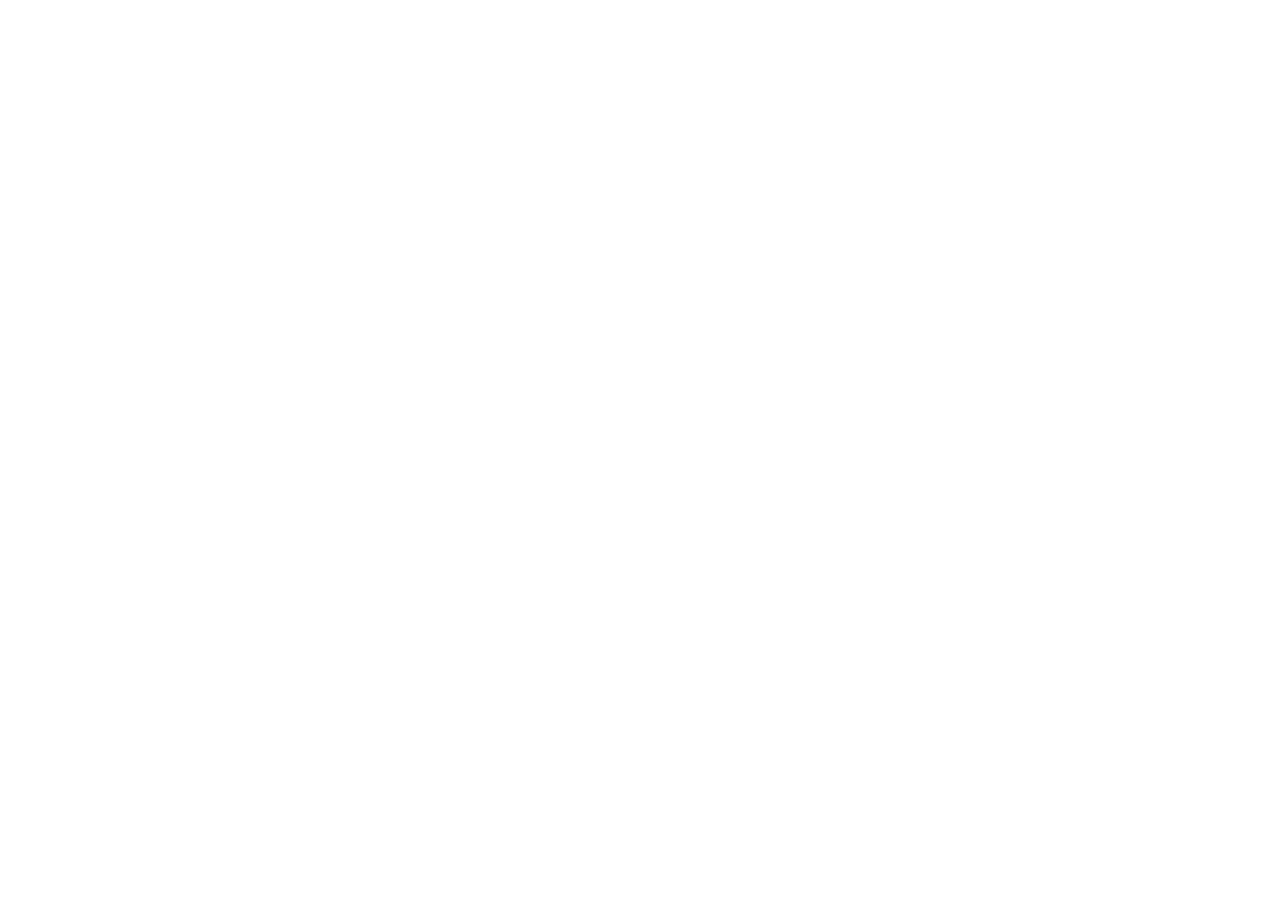
==== login.html @ 5a6aad02 "init project" ====
<!DOCTYPE html>
<html lang="en">

<head>
    <meta charset="UTF-8">
    <meta name="viewport" content="width=device-width, initial-scale=1.0">
    <title>Document</title>
</head>

<body>

</body>

</html>
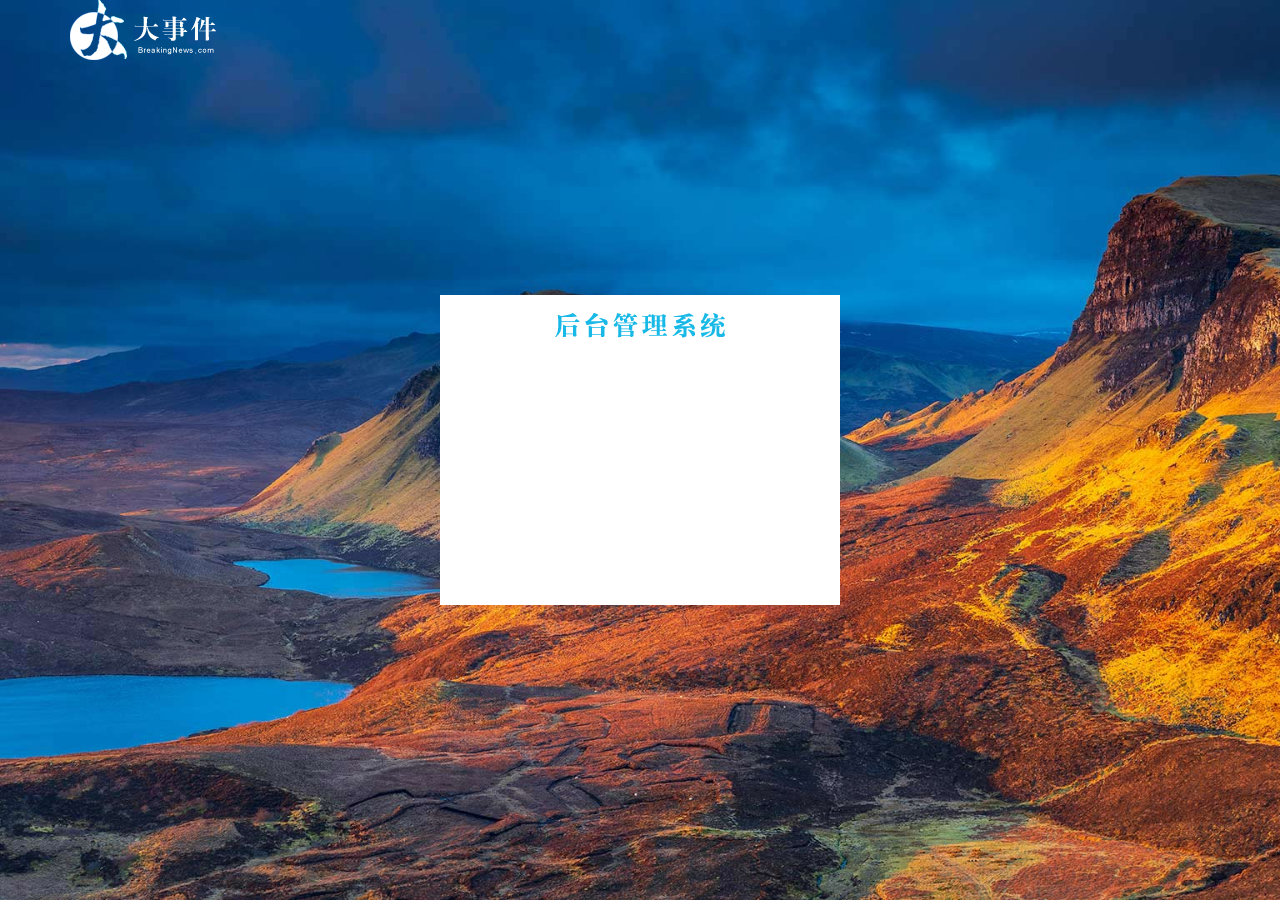
==== commit 2e4eb278: "设置了基础的登录页面" ====
--- a/login.html
+++ b/login.html
@@ -2,13 +2,25 @@
 <html lang="en">
 
 <head>
-    <meta charset="UTF-8">
-    <meta name="viewport" content="width=device-width, initial-scale=1.0">
-    <title>Document</title>
+    <meta charset="UTF-8" />
+    <meta name="viewport" content="width=device-width, initial-scale=1.0" />
+    <title>大事件-登录/注册</title>
+    <!-- 导入 LayUI 的样式 -->
+    <link rel="stylesheet" href="./assets/lib/layui/css/layui.css" />
+    <!-- 导入自己的样式表 -->
+    <link rel="stylesheet" href="./assets/css/login.css" />
 </head>
 
 <body>
+    <!-- 头部的 Logo 区域 -->
+    <div class="layui-main">
+        <img src="./assets/images/logo.png" alt="" />
+    </div>
 
+    <!-- 登录注册区域 -->
+    <div class="loginAndRegBox">
+        <div class="title-box"></div>
+    </div>
 </body>
 
 </html>--- a/assets/lib/layui/css/layui.css
+++ b/assets/lib/layui/css/layui.css
@@ -0,0 +1,2 @@
+/** layui-v2.5.5 MIT License By https://www.layui.com */
+ .layui-inline,img{display:inline-block;vertical-align:middle}h1,h2,h3,h4,h5,h6{font-weight:400}.layui-edge,.layui-header,.layui-inline,.layui-main{position:relative}.layui-body,.layui-edge,.layui-elip{overflow:hidden}.layui-btn,.layui-edge,.layui-inline,img{vertical-align:middle}.layui-btn,.layui-disabled,.layui-icon,.layui-unselect{-moz-user-select:none;-webkit-user-select:none;-ms-user-select:none}.layui-elip,.layui-form-checkbox span,.layui-form-pane .layui-form-label{text-overflow:ellipsis;white-space:nowrap}.layui-breadcrumb,.layui-tree-btnGroup{visibility:hidden}blockquote,body,button,dd,div,dl,dt,form,h1,h2,h3,h4,h5,h6,input,li,ol,p,pre,td,textarea,th,ul{margin:0;padding:0;-webkit-tap-highlight-color:rgba(0,0,0,0)}a:active,a:hover{outline:0}img{border:none}li{list-style:none}table{border-collapse:collapse;border-spacing:0}h4,h5,h6{font-size:100%}button,input,optgroup,option,select,textarea{font-family:inherit;font-size:inherit;font-style:inherit;font-weight:inherit;outline:0}pre{white-space:pre-wrap;white-space:-moz-pre-wrap;white-space:-pre-wrap;white-space:-o-pre-wrap;word-wrap:break-word}body{line-height:24px;font:14px Helvetica Neue,Helvetica,PingFang SC,Tahoma,Arial,sans-serif}hr{height:1px;margin:10px 0;border:0;clear:both}a{color:#333;text-decoration:none}a:hover{color:#777}a cite{font-style:normal;*cursor:pointer}.layui-border-box,.layui-border-box *{box-sizing:border-box}.layui-box,.layui-box *{box-sizing:content-box}.layui-clear{clear:both;*zoom:1}.layui-clear:after{content:'\20';clear:both;*zoom:1;display:block;height:0}.layui-inline{*display:inline;*zoom:1}.layui-edge{display:inline-block;width:0;height:0;border-width:6px;border-style:dashed;border-color:transparent}.layui-edge-top{top:-4px;border-bottom-color:#999;border-bottom-style:solid}.layui-edge-right{border-left-color:#999;border-left-style:solid}.layui-edge-bottom{top:2px;border-top-color:#999;border-top-style:solid}.layui-edge-left{border-right-color:#999;border-right-style:solid}.layui-disabled,.layui-disabled:hover{color:#d2d2d2!important;cursor:not-allowed!important}.layui-circle{border-radius:100%}.layui-show{display:block!important}.layui-hide{display:none!important}@font-face{font-family:layui-icon;src:url(../font/iconfont.eot?v=250);src:url(../font/iconfont.eot?v=250#iefix) format('embedded-opentype'),url(../font/iconfont.woff2?v=250) format('woff2'),url(../font/iconfont.woff?v=250) format('woff'),url(../font/iconfont.ttf?v=250) format('truetype'),url(../font/iconfont.svg?v=250#layui-icon) format('svg')}.layui-icon{font-family:layui-icon!important;font-size:16px;font-style:normal;-webkit-font-smoothing:antialiased;-moz-osx-font-smoothing:grayscale}.layui-icon-reply-fill:before{content:"\e611"}.layui-icon-set-fill:before{content:"\e614"}.layui-icon-menu-fill:before{content:"\e60f"}.layui-icon-search:before{content:"\e615"}.layui-icon-share:before{content:"\e641"}.layui-icon-set-sm:before{content:"\e620"}.layui-icon-engine:before{content:"\e628"}.layui-icon-close:before{content:"\1006"}.layui-icon-close-fill:before{content:"\1007"}.layui-icon-chart-screen:before{content:"\e629"}.layui-icon-star:before{content:"\e600"}.layui-icon-circle-dot:before{content:"\e617"}.layui-icon-chat:before{content:"\e606"}.layui-icon-release:before{content:"\e609"}.layui-icon-list:before{content:"\e60a"}.layui-icon-chart:before{content:"\e62c"}.layui-icon-ok-circle:before{content:"\1005"}.layui-icon-layim-theme:before{content:"\e61b"}.layui-icon-table:before{content:"\e62d"}.layui-icon-right:before{content:"\e602"}.layui-icon-left:before{content:"\e603"}.layui-icon-cart-simple:before{content:"\e698"}.layui-icon-face-cry:before{content:"\e69c"}.layui-icon-face-smile:before{content:"\e6af"}.layui-icon-survey:before{content:"\e6b2"}.layui-icon-tree:before{content:"\e62e"}.layui-icon-upload-circle:before{content:"\e62f"}.layui-icon-add-circle:before{content:"\e61f"}.layui-icon-download-circle:before{content:"\e601"}.layui-icon-templeate-1:before{content:"\e630"}.layui-icon-util:before{content:"\e631"}.layui-icon-face-surprised:before{content:"\e664"}.layui-icon-edit:before{content:"\e642"}.layui-icon-speaker:before{content:"\e645"}.layui-icon-down:before{content:"\e61a"}.layui-icon-file:before{content:"\e621"}.layui-icon-layouts:before{content:"\e632"}.layui-icon-rate-half:before{content:"\e6c9"}.layui-icon-add-circle-fine:before{content:"\e608"}.layui-icon-prev-circle:before{content:"\e633"}.layui-icon-read:before{content:"\e705"}.layui-icon-404:before{content:"\e61c"}.layui-icon-carousel:before{content:"\e634"}.layui-icon-help:before{content:"\e607"}.layui-icon-code-circle:before{content:"\e635"}.layui-icon-water:before{content:"\e636"}.layui-icon-username:before{content:"\e66f"}.layui-icon-find-fill:before{content:"\e670"}.layui-icon-about:before{content:"\e60b"}.layui-icon-location:before{content:"\e715"}.layui-icon-up:before{content:"\e619"}.layui-icon-pause:before{content:"\e651"}.layui-icon-date:before{content:"\e637"}.layui-icon-layim-uploadfile:before{content:"\e61d"}.layui-icon-delete:before{content:"\e640"}.layui-icon-play:before{content:"\e652"}.layui-icon-top:before{content:"\e604"}.layui-icon-friends:before{content:"\e612"}.layui-icon-refresh-3:before{content:"\e9aa"}.layui-icon-ok:before{content:"\e605"}.layui-icon-layer:before{content:"\e638"}.layui-icon-face-smile-fine:before{content:"\e60c"}.layui-icon-dollar:before{content:"\e659"}.layui-icon-group:before{content:"\e613"}.layui-icon-layim-download:before{content:"\e61e"}.layui-icon-picture-fine:before{content:"\e60d"}.layui-icon-link:before{content:"\e64c"}.layui-icon-diamond:before{content:"\e735"}.layui-icon-log:before{content:"\e60e"}.layui-icon-rate-solid:before{content:"\e67a"}.layui-icon-fonts-del:before{content:"\e64f"}.layui-icon-unlink:before{content:"\e64d"}.layui-icon-fonts-clear:before{content:"\e639"}.layui-icon-triangle-r:before{content:"\e623"}.layui-icon-circle:before{content:"\e63f"}.layui-icon-radio:before{content:"\e643"}.layui-icon-align-center:before{content:"\e647"}.layui-icon-align-right:before{content:"\e648"}.layui-icon-align-left:before{content:"\e649"}.layui-icon-loading-1:before{content:"\e63e"}.layui-icon-return:before{content:"\e65c"}.layui-icon-fonts-strong:before{content:"\e62b"}.layui-icon-upload:before{content:"\e67c"}.layui-icon-dialogue:before{content:"\e63a"}.layui-icon-video:before{content:"\e6ed"}.layui-icon-headset:before{content:"\e6fc"}.layui-icon-cellphone-fine:before{content:"\e63b"}.layui-icon-add-1:before{content:"\e654"}.layui-icon-face-smile-b:before{content:"\e650"}.layui-icon-fonts-html:before{content:"\e64b"}.layui-icon-form:before{content:"\e63c"}.layui-icon-cart:before{content:"\e657"}.layui-icon-camera-fill:before{content:"\e65d"}.layui-icon-tabs:before{content:"\e62a"}.layui-icon-fonts-code:before{content:"\e64e"}.layui-icon-fire:before{content:"\e756"}.layui-icon-set:before{content:"\e716"}.layui-icon-fonts-u:before{content:"\e646"}.layui-icon-triangle-d:before{content:"\e625"}.layui-icon-tips:before{content:"\e702"}.layui-icon-picture:before{content:"\e64a"}.layui-icon-more-vertical:before{content:"\e671"}.layui-icon-flag:before{content:"\e66c"}.layui-icon-loading:before{content:"\e63d"}.layui-icon-fonts-i:before{content:"\e644"}.layui-icon-refresh-1:before{content:"\e666"}.layui-icon-rmb:before{content:"\e65e"}.layui-icon-home:before{content:"\e68e"}.layui-icon-user:before{content:"\e770"}.layui-icon-notice:before{content:"\e667"}.layui-icon-login-weibo:before{content:"\e675"}.layui-icon-voice:before{content:"\e688"}.layui-icon-upload-drag:before{content:"\e681"}.layui-icon-login-qq:before{content:"\e676"}.layui-icon-snowflake:before{content:"\e6b1"}.layui-icon-file-b:before{content:"\e655"}.layui-icon-template:before{content:"\e663"}.layui-icon-auz:before{content:"\e672"}.layui-icon-console:before{content:"\e665"}.layui-icon-app:before{content:"\e653"}.layui-icon-prev:before{content:"\e65a"}.layui-icon-website:before{content:"\e7ae"}.layui-icon-next:before{content:"\e65b"}.layui-icon-component:before{content:"\e857"}.layui-icon-more:before{content:"\e65f"}.layui-icon-login-wechat:before{content:"\e677"}.layui-icon-shrink-right:before{content:"\e668"}.layui-icon-spread-left:before{content:"\e66b"}.layui-icon-camera:before{content:"\e660"}.layui-icon-note:before{content:"\e66e"}.layui-icon-refresh:before{content:"\e669"}.layui-icon-female:before{content:"\e661"}.layui-icon-male:before{content:"\e662"}.layui-icon-password:before{content:"\e673"}.layui-icon-senior:before{content:"\e674"}.layui-icon-theme:before{content:"\e66a"}.layui-icon-tread:before{content:"\e6c5"}.layui-icon-praise:before{content:"\e6c6"}.layui-icon-star-fill:before{content:"\e658"}.layui-icon-rate:before{content:"\e67b"}.layui-icon-template-1:before{content:"\e656"}.layui-icon-vercode:before{content:"\e679"}.layui-icon-cellphone:before{content:"\e678"}.layui-icon-screen-full:before{content:"\e622"}.layui-icon-screen-restore:before{content:"\e758"}.layui-icon-cols:before{content:"\e610"}.layui-icon-export:before{content:"\e67d"}.layui-icon-print:before{content:"\e66d"}.layui-icon-slider:before{content:"\e714"}.layui-icon-addition:before{content:"\e624"}.layui-icon-subtraction:before{content:"\e67e"}.layui-icon-service:before{content:"\e626"}.layui-icon-transfer:before{content:"\e691"}.layui-main{width:1140px;margin:0 auto}.layui-header{z-index:1000;height:60px}.layui-header a:hover{transition:all .5s;-webkit-transition:all .5s}.layui-side{position:fixed;left:0;top:0;bottom:0;z-index:999;width:200px;overflow-x:hidden}.layui-side-scroll{position:relative;width:220px;height:100%;overflow-x:hidden}.layui-body{position:absolute;left:200px;right:0;top:0;bottom:0;z-index:998;width:auto;overflow-y:auto;box-sizing:border-box}.layui-layout-body{overflow:hidden}.layui-layout-admin .layui-header{background-color:#23262E}.layui-layout-admin .layui-side{top:60px;width:200px;overflow-x:hidden}.layui-layout-admin .layui-body{position:fixed;top:60px;bottom:44px}.layui-layout-admin .layui-main{width:auto;margin:0 15px}.layui-layout-admin .layui-footer{position:fixed;left:200px;right:0;bottom:0;height:44px;line-height:44px;padding:0 15px;background-color:#eee}.layui-layout-admin .layui-logo{position:absolute;left:0;top:0;width:200px;height:100%;line-height:60px;text-align:center;color:#009688;font-size:16px}.layui-layout-admin .layui-header .layui-nav{background:0 0}.layui-layout-left{position:absolute!important;left:200px;top:0}.layui-layout-right{position:absolute!important;right:0;top:0}.layui-container{position:relative;margin:0 auto;padding:0 15px;box-sizing:border-box}.layui-fluid{position:relative;margin:0 auto;padding:0 15px}.layui-row:after,.layui-row:before{content:'';display:block;clear:both}.layui-col-lg1,.layui-col-lg10,.layui-col-lg11,.layui-col-lg12,.layui-col-lg2,.layui-col-lg3,.layui-col-lg4,.layui-col-lg5,.layui-col-lg6,.layui-col-lg7,.layui-col-lg8,.layui-col-lg9,.layui-col-md1,.layui-col-md10,.layui-col-md11,.layui-col-md12,.layui-col-md2,.layui-col-md3,.layui-col-md4,.layui-col-md5,.layui-col-md6,.layui-col-md7,.layui-col-md8,.layui-col-md9,.layui-col-sm1,.layui-col-sm10,.layui-col-sm11,.layui-col-sm12,.layui-col-sm2,.layui-col-sm3,.layui-col-sm4,.layui-col-sm5,.layui-col-sm6,.layui-col-sm7,.layui-col-sm8,.layui-col-sm9,.layui-col-xs1,.layui-col-xs10,.layui-col-xs11,.layui-col-xs12,.layui-col-xs2,.layui-col-xs3,.layui-col-xs4,.layui-col-xs5,.layui-col-xs6,.layui-col-xs7,.layui-col-xs8,.layui-col-xs9{position:relative;display:block;box-sizing:border-box}.layui-col-xs1,.layui-col-xs10,.layui-col-xs11,.layui-col-xs12,.layui-col-xs2,.layui-col-xs3,.layui-col-xs4,.layui-col-xs5,.layui-col-xs6,.layui-col-xs7,.layui-col-xs8,.layui-col-xs9{float:left}.layui-col-xs1{width:8.33333333%}.layui-col-xs2{width:16.66666667%}.layui-col-xs3{width:25%}.layui-col-xs4{width:33.33333333%}.layui-col-xs5{width:41.66666667%}.layui-col-xs6{width:50%}.layui-col-xs7{width:58.33333333%}.layui-col-xs8{width:66.66666667%}.layui-col-xs9{width:75%}.layui-col-xs10{width:83.33333333%}.layui-col-xs11{width:91.66666667%}.layui-col-xs12{width:100%}.layui-col-xs-offset1{margin-left:8.33333333%}.layui-col-xs-offset2{margin-left:16.66666667%}.layui-col-xs-offset3{margin-left:25%}.layui-col-xs-offset4{margin-left:33.33333333%}.layui-col-xs-offset5{margin-left:41.66666667%}.layui-col-xs-offset6{margin-left:50%}.layui-col-xs-offset7{margin-left:58.33333333%}.layui-col-xs-offset8{margin-left:66.66666667%}.layui-col-xs-offset9{margin-left:75%}.layui-col-xs-offset10{margin-left:83.33333333%}.layui-col-xs-offset11{margin-left:91.66666667%}.layui-col-xs-offset12{margin-left:100%}@media screen and (max-width:768px){.layui-hide-xs{display:none!important}.layui-show-xs-block{display:block!important}.layui-show-xs-inline{display:inline!important}.layui-show-xs-inline-block{display:inline-block!important}}@media screen and (min-width:768px){.layui-container{width:750px}.layui-hide-sm{display:none!important}.layui-show-sm-block{display:block!important}.layui-show-sm-inline{display:inline!important}.layui-show-sm-inline-block{display:inline-block!important}.layui-col-sm1,.layui-col-sm10,.layui-col-sm11,.layui-col-sm12,.layui-col-sm2,.layui-col-sm3,.layui-col-sm4,.layui-col-sm5,.layui-col-sm6,.layui-col-sm7,.layui-col-sm8,.layui-col-sm9{float:left}.layui-col-sm1{width:8.33333333%}.layui-col-sm2{width:16.66666667%}.layui-col-sm3{width:25%}.layui-col-sm4{width:33.33333333%}.layui-col-sm5{width:41.66666667%}.layui-col-sm6{width:50%}.layui-col-sm7{width:58.33333333%}.layui-col-sm8{width:66.66666667%}.layui-col-sm9{width:75%}.layui-col-sm10{width:83.33333333%}.layui-col-sm11{width:91.66666667%}.layui-col-sm12{width:100%}.layui-col-sm-offset1{margin-left:8.33333333%}.layui-col-sm-offset2{margin-left:16.66666667%}.layui-col-sm-offset3{margin-left:25%}.layui-col-sm-offset4{margin-left:33.33333333%}.layui-col-sm-offset5{margin-left:41.66666667%}.layui-col-sm-offset6{margin-left:50%}.layui-col-sm-offset7{margin-left:58.33333333%}.layui-col-sm-offset8{margin-left:66.66666667%}.layui-col-sm-offset9{margin-left:75%}.layui-col-sm-offset10{margin-left:83.33333333%}.layui-col-sm-offset11{margin-left:91.66666667%}.layui-col-sm-offset12{margin-left:100%}}@media screen and (min-width:992px){.layui-container{width:970px}.layui-hide-md{display:none!important}.layui-show-md-block{display:block!important}.layui-show-md-inline{display:inline!important}.layui-show-md-inline-block{display:inline-block!important}.layui-col-md1,.layui-col-md10,.layui-col-md11,.layui-col-md12,.layui-col-md2,.layui-col-md3,.layui-col-md4,.layui-col-md5,.layui-col-md6,.layui-col-md7,.layui-col-md8,.layui-col-md9{float:left}.layui-col-md1{width:8.33333333%}.layui-col-md2{width:16.66666667%}.layui-col-md3{width:25%}.layui-col-md4{width:33.33333333%}.layui-col-md5{width:41.66666667%}.layui-col-md6{width:50%}.layui-col-md7{width:58.33333333%}.layui-col-md8{width:66.66666667%}.layui-col-md9{width:75%}.layui-col-md10{width:83.33333333%}.layui-col-md11{width:91.66666667%}.layui-col-md12{width:100%}.layui-col-md-offset1{margin-left:8.33333333%}.layui-col-md-offset2{margin-left:16.66666667%}.layui-col-md-offset3{margin-left:25%}.layui-col-md-offset4{margin-left:33.33333333%}.layui-col-md-offset5{margin-left:41.66666667%}.layui-col-md-offset6{margin-left:50%}.layui-col-md-offset7{margin-left:58.33333333%}.layui-col-md-offset8{margin-left:66.66666667%}.layui-col-md-offset9{margin-left:75%}.layui-col-md-offset10{margin-left:83.33333333%}.layui-col-md-offset11{margin-left:91.66666667%}.layui-col-md-offset12{margin-left:100%}}@media screen and (min-width:1200px){.layui-container{width:1170px}.layui-hide-lg{display:none!important}.layui-show-lg-block{display:block!important}.layui-show-lg-inline{display:inline!important}.layui-show-lg-inline-block{display:inline-block!important}.layui-col-lg1,.layui-col-lg10,.layui-col-lg11,.layui-col-lg12,.layui-col-lg2,.layui-col-lg3,.layui-col-lg4,.layui-col-lg5,.layui-col-lg6,.layui-col-lg7,.layui-col-lg8,.layui-col-lg9{float:left}.layui-col-lg1{width:8.33333333%}.layui-col-lg2{width:16.66666667%}.layui-col-lg3{width:25%}.layui-col-lg4{width:33.33333333%}.layui-col-lg5{width:41.66666667%}.layui-col-lg6{width:50%}.layui-col-lg7{width:58.33333333%}.layui-col-lg8{width:66.66666667%}.layui-col-lg9{width:75%}.layui-col-lg10{width:83.33333333%}.layui-col-lg11{width:91.66666667%}.layui-col-lg12{width:100%}.layui-col-lg-offset1{margin-left:8.33333333%}.layui-col-lg-offset2{margin-left:16.66666667%}.layui-col-lg-offset3{margin-left:25%}.layui-col-lg-offset4{margin-left:33.33333333%}.layui-col-lg-offset5{margin-left:41.66666667%}.layui-col-lg-offset6{margin-left:50%}.layui-col-lg-offset7{margin-left:58.33333333%}.layui-col-lg-offset8{margin-left:66.66666667%}.layui-col-lg-offset9{margin-left:75%}.layui-col-lg-offset10{margin-left:83.33333333%}.layui-col-lg-offset11{margin-left:91.66666667%}.layui-col-lg-offset12{margin-left:100%}}.layui-col-space1{margin:-.5px}.layui-col-space1>*{padding:.5px}.layui-col-space3{margin:-1.5px}.layui-col-space3>*{padding:1.5px}.layui-col-space5{margin:-2.5px}.layui-col-space5>*{padding:2.5px}.layui-col-space8{margin:-3.5px}.layui-col-space8>*{padding:3.5px}.layui-col-space10{margin:-5px}.layui-col-space10>*{padding:5px}.layui-col-space12{margin:-6px}.layui-col-space12>*{padding:6px}.layui-col-space15{margin:-7.5px}.layui-col-space15>*{padding:7.5px}.layui-col-space18{margin:-9px}.layui-col-space18>*{padding:9px}.layui-col-space20{margin:-10px}.layui-col-space20>*{padding:10px}.layui-col-space22{margin:-11px}.layui-col-space22>*{padding:11px}.layui-col-space25{margin:-12.5px}.layui-col-space25>*{padding:12.5px}.layui-col-space30{margin:-15px}.layui-col-space30>*{padding:15px}.layui-btn,.layui-input,.layui-select,.layui-textarea,.layui-upload-button{outline:0;-webkit-appearance:none;transition:all .3s;-webkit-transition:all .3s;box-sizing:border-box}.layui-elem-quote{margin-bottom:10px;padding:15px;line-height:22px;border-left:5px solid #009688;border-radius:0 2px 2px 0;background-color:#f2f2f2}.layui-quote-nm{border-style:solid;border-width:1px 1px 1px 5px;background:0 0}.layui-elem-field{margin-bottom:10px;padding:0;border-width:1px;border-style:solid}.layui-elem-field legend{margin-left:20px;padding:0 10px;font-size:20px;font-weight:300}.layui-field-title{margin:10px 0 20px;border-width:1px 0 0}.layui-field-box{padding:10px 15px}.layui-field-title .layui-field-box{padding:10px 0}.layui-progress{position:relative;height:6px;border-radius:20px;background-color:#e2e2e2}.layui-progress-bar{position:absolute;left:0;top:0;width:0;max-width:100%;height:6px;border-radius:20px;text-align:right;background-color:#5FB878;transition:all .3s;-webkit-transition:all .3s}.layui-progress-big,.layui-progress-big .layui-progress-bar{height:18px;line-height:18px}.layui-progress-text{position:relative;top:-20px;line-height:18px;font-size:12px;color:#666}.layui-progress-big .layui-progress-text{position:static;padding:0 10px;color:#fff}.layui-collapse{border-width:1px;border-style:solid;border-radius:2px}.layui-colla-content,.layui-colla-item{border-top-width:1px;border-top-style:solid}.layui-colla-item:first-child{border-top:none}.layui-colla-title{position:relative;height:42px;line-height:42px;padding:0 15px 0 35px;color:#333;background-color:#f2f2f2;cursor:pointer;font-size:14px;overflow:hidden}.layui-colla-content{display:none;padding:10px 15px;line-height:22px;color:#666}.layui-colla-icon{position:absolute;left:15px;top:0;font-size:14px}.layui-card{margin-bottom:15px;border-radius:2px;background-color:#fff;box-shadow:0 1px 2px 0 rgba(0,0,0,.05)}.layui-card:last-child{margin-bottom:0}.layui-card-header{position:relative;height:42px;line-height:42px;padding:0 15px;border-bottom:1px solid #f6f6f6;color:#333;border-radius:2px 2px 0 0;font-size:14px}.layui-bg-black,.layui-bg-blue,.layui-bg-cyan,.layui-bg-green,.layui-bg-orange,.layui-bg-red{color:#fff!important}.layui-card-body{position:relative;padding:10px 15px;line-height:24px}.layui-card-body[pad15]{padding:15px}.layui-card-body[pad20]{padding:20px}.layui-card-body .layui-table{margin:5px 0}.layui-card .layui-tab{margin:0}.layui-panel-window{position:relative;padding:15px;border-radius:0;border-top:5px solid #E6E6E6;background-color:#fff}.layui-auxiliar-moving{position:fixed;left:0;right:0;top:0;bottom:0;width:100%;height:100%;background:0 0;z-index:9999999999}.layui-form-label,.layui-form-mid,.layui-form-select,.layui-input-block,.layui-input-inline,.layui-textarea{position:relative}.layui-bg-red{background-color:#FF5722!important}.layui-bg-orange{background-color:#FFB800!important}.layui-bg-green{background-color:#009688!important}.layui-bg-cyan{background-color:#2F4056!important}.layui-bg-blue{background-color:#1E9FFF!important}.layui-bg-black{background-color:#393D49!important}.layui-bg-gray{background-color:#eee!important;color:#666!important}.layui-badge-rim,.layui-colla-content,.layui-colla-item,.layui-collapse,.layui-elem-field,.layui-form-pane .layui-form-item[pane],.layui-form-pane .layui-form-label,.layui-input,.layui-layedit,.layui-layedit-tool,.layui-quote-nm,.layui-select,.layui-tab-bar,.layui-tab-card,.layui-tab-title,.layui-tab-title .layui-this:after,.layui-textarea{border-color:#e6e6e6}.layui-timeline-item:before,hr{background-color:#e6e6e6}.layui-text{line-height:22px;font-size:14px;color:#666}.layui-text h1,.layui-text h2,.layui-text h3{font-weight:500;color:#333}.layui-text h1{font-size:30px}.layui-text h2{font-size:24px}.layui-text h3{font-size:18px}.layui-text a:not(.layui-btn){color:#01AAED}.layui-text a:not(.layui-btn):hover{text-decoration:underline}.layui-text ul{padding:5px 0 5px 15px}.layui-text ul li{margin-top:5px;list-style-type:disc}.layui-text em,.layui-word-aux{color:#999!important;padding:0 5px!important}.layui-btn{display:inline-block;height:38px;line-height:38px;padding:0 18px;background-color:#009688;color:#fff;white-space:nowrap;text-align:center;font-size:14px;border:none;border-radius:2px;cursor:pointer}.layui-btn:hover{opacity:.8;filter:alpha(opacity=80);color:#fff}.layui-btn:active{opacity:1;filter:alpha(opacity=100)}.layui-btn+.layui-btn{margin-left:10px}.layui-btn-container{font-size:0}.layui-btn-container .layui-btn{margin-right:10px;margin-bottom:10px}.layui-btn-container .layui-btn+.layui-btn{margin-left:0}.layui-table .layui-btn-container .layui-btn{margin-bottom:9px}.layui-btn-radius{border-radius:100px}.layui-btn .layui-icon{margin-right:3px;font-size:18px;vertical-align:bottom;vertical-align:middle\9}.layui-btn-primary{border:1px solid #C9C9C9;background-color:#fff;color:#555}.layui-btn-primary:hover{border-color:#009688;color:#333}.layui-btn-normal{background-color:#1E9FFF}.layui-btn-warm{background-color:#FFB800}.layui-btn-danger{background-color:#FF5722}.layui-btn-checked{background-color:#5FB878}.layui-btn-disabled,.layui-btn-disabled:active,.layui-btn-disabled:hover{border:1px solid #e6e6e6;background-color:#FBFBFB;color:#C9C9C9;cursor:not-allowed;opacity:1}.layui-btn-lg{height:44px;line-height:44px;padding:0 25px;font-size:16px}.layui-btn-sm{height:30px;line-height:30px;padding:0 10px;font-size:12px}.layui-btn-sm i{font-size:16px!important}.layui-btn-xs{height:22px;line-height:22px;padding:0 5px;font-size:12px}.layui-btn-xs i{font-size:14px!important}.layui-btn-group{display:inline-block;vertical-align:middle;font-size:0}.layui-btn-group .layui-btn{margin-left:0!important;margin-right:0!important;border-left:1px solid rgba(255,255,255,.5);border-radius:0}.layui-btn-group .layui-btn-primary{border-left:none}.layui-btn-group .layui-btn-primary:hover{border-color:#C9C9C9;color:#009688}.layui-btn-group .layui-btn:first-child{border-left:none;border-radius:2px 0 0 2px}.layui-btn-group .layui-btn-primary:first-child{border-left:1px solid #c9c9c9}.layui-btn-group .layui-btn:last-child{border-radius:0 2px 2px 0}.layui-btn-group .layui-btn+.layui-btn{margin-left:0}.layui-btn-group+.layui-btn-group{margin-left:10px}.layui-btn-fluid{width:100%}.layui-input,.layui-select,.layui-textarea{height:38px;line-height:1.3;line-height:38px\9;border-width:1px;border-style:solid;background-color:#fff;border-radius:2px}.layui-input::-webkit-input-placeholder,.layui-select::-webkit-input-placeholder,.layui-textarea::-webkit-input-placeholder{line-height:1.3}.layui-input,.layui-textarea{display:block;width:100%;padding-left:10px}.layui-input:hover,.layui-textarea:hover{border-color:#D2D2D2!important}.layui-input:focus,.layui-textarea:focus{border-color:#C9C9C9!important}.layui-textarea{min-height:100px;height:auto;line-height:20px;padding:6px 10px;resize:vertical}.layui-select{padding:0 10px}.layui-form input[type=checkbox],.layui-form input[type=radio],.layui-form select{display:none}.layui-form [lay-ignore]{display:initial}.layui-form-item{margin-bottom:15px;clear:both;*zoom:1}.layui-form-item:after{content:'\20';clear:both;*zoom:1;display:block;height:0}.layui-form-label{float:left;display:block;padding:9px 15px;width:80px;font-weight:400;line-height:20px;text-align:right}.layui-form-label-col{display:block;float:none;padding:9px 0;line-height:20px;text-align:left}.layui-form-item .layui-inline{margin-bottom:5px;margin-right:10px}.layui-input-block{margin-left:110px;min-height:36px}.layui-input-inline{display:inline-block;vertical-align:middle}.layui-form-item .layui-input-inline{float:left;width:190px;margin-right:10px}.layui-form-text .layui-input-inline{width:auto}.layui-form-mid{float:left;display:block;padding:9px 0!important;line-height:20px;margin-right:10px}.layui-form-danger+.layui-form-select .layui-input,.layui-form-danger:focus{border-color:#FF5722!important}.layui-form-select .layui-input{padding-right:30px;cursor:pointer}.layui-form-select .layui-edge{position:absolute;right:10px;top:50%;margin-top:-3px;cursor:pointer;border-width:6px;border-top-color:#c2c2c2;border-top-style:solid;transition:all .3s;-webkit-transition:all .3s}.layui-form-select dl{display:none;position:absolute;left:0;top:42px;padding:5px 0;z-index:899;min-width:100%;border:1px solid #d2d2d2;max-height:300px;overflow-y:auto;background-color:#fff;border-radius:2px;box-shadow:0 2px 4px rgba(0,0,0,.12);box-sizing:border-box}.layui-form-select dl dd,.layui-form-select dl dt{padding:0 10px;line-height:36px;white-space:nowrap;overflow:hidden;text-overflow:ellipsis}.layui-form-select dl dt{font-size:12px;color:#999}.layui-form-select dl dd{cursor:pointer}.layui-form-select dl dd:hover{background-color:#f2f2f2;-webkit-transition:.5s all;transition:.5s all}.layui-form-select .layui-select-group dd{padding-left:20px}.layui-form-select dl dd.layui-select-tips{padding-left:10px!important;color:#999}.layui-form-select dl dd.layui-this{background-color:#5FB878;color:#fff}.layui-form-checkbox,.layui-form-select dl dd.layui-disabled{background-color:#fff}.layui-form-selected dl{display:block}.layui-form-checkbox,.layui-form-checkbox *,.layui-form-switch{display:inline-block;vertical-align:middle}.layui-form-selected .layui-edge{margin-top:-9px;-webkit-transform:rotate(180deg);transform:rotate(180deg);margin-top:-3px\9}:root .layui-form-selected .layui-edge{margin-top:-9px\0/IE9}.layui-form-selectup dl{top:auto;bottom:42px}.layui-select-none{margin:5px 0;text-align:center;color:#999}.layui-select-disabled .layui-disabled{border-color:#eee!important}.layui-select-disabled .layui-edge{border-top-color:#d2d2d2}.layui-form-checkbox{position:relative;height:30px;line-height:30px;margin-right:10px;padding-right:30px;cursor:pointer;font-size:0;-webkit-transition:.1s linear;transition:.1s linear;box-sizing:border-box}.layui-form-checkbox span{padding:0 10px;height:100%;font-size:14px;border-radius:2px 0 0 2px;background-color:#d2d2d2;color:#fff;overflow:hidden}.layui-form-checkbox:hover span{background-color:#c2c2c2}.layui-form-checkbox i{position:absolute;right:0;top:0;width:30px;height:28px;border:1px solid #d2d2d2;border-left:none;border-radius:0 2px 2px 0;color:#fff;font-size:20px;text-align:center}.layui-form-checkbox:hover i{border-color:#c2c2c2;color:#c2c2c2}.layui-form-checked,.layui-form-checked:hover{border-color:#5FB878}.layui-form-checked span,.layui-form-checked:hover span{background-color:#5FB878}.layui-form-checked i,.layui-form-checked:hover i{color:#5FB878}.layui-form-item .layui-form-checkbox{margin-top:4px}.layui-form-checkbox[lay-skin=primary]{height:auto!important;line-height:normal!important;min-width:18px;min-height:18px;border:none!important;margin-right:0;padding-left:28px;padding-right:0;background:0 0}.layui-form-checkbox[lay-skin=primary] span{padding-left:0;padding-right:15px;line-height:18px;background:0 0;color:#666}.layui-form-checkbox[lay-skin=primary] i{right:auto;left:0;width:16px;height:16px;line-height:16px;border:1px solid #d2d2d2;font-size:12px;border-radius:2px;background-color:#fff;-webkit-transition:.1s linear;transition:.1s linear}.layui-form-checkbox[lay-skin=primary]:hover i{border-color:#5FB878;color:#fff}.layui-form-checked[lay-skin=primary] i{border-color:#5FB878!important;background-color:#5FB878;color:#fff}.layui-checkbox-disbaled[lay-skin=primary] span{background:0 0!important;color:#c2c2c2}.layui-checkbox-disbaled[lay-skin=primary]:hover i{border-color:#d2d2d2}.layui-form-item .layui-form-checkbox[lay-skin=primary]{margin-top:10px}.layui-form-switch{position:relative;height:22px;line-height:22px;min-width:35px;padding:0 5px;margin-top:8px;border:1px solid #d2d2d2;border-radius:20px;cursor:pointer;background-color:#fff;-webkit-transition:.1s linear;transition:.1s linear}.layui-form-switch i{position:absolute;left:5px;top:3px;width:16px;height:16px;border-radius:20px;background-color:#d2d2d2;-webkit-transition:.1s linear;transition:.1s linear}.layui-form-switch em{position:relative;top:0;width:25px;margin-left:21px;padding:0!important;text-align:center!important;color:#999!important;font-style:normal!important;font-size:12px}.layui-form-onswitch{border-color:#5FB878;background-color:#5FB878}.layui-checkbox-disbaled,.layui-checkbox-disbaled i{border-color:#e2e2e2!important}.layui-form-onswitch i{left:100%;margin-left:-21px;background-color:#fff}.layui-form-onswitch em{margin-left:5px;margin-right:21px;color:#fff!important}.layui-checkbox-disbaled span{background-color:#e2e2e2!important}.layui-checkbox-disbaled:hover i{color:#fff!important}[lay-radio]{display:none}.layui-form-radio,.layui-form-radio *{display:inline-block;vertical-align:middle}.layui-form-radio{line-height:28px;margin:6px 10px 0 0;padding-right:10px;cursor:pointer;font-size:0}.layui-form-radio *{font-size:14px}.layui-form-radio>i{margin-right:8px;font-size:22px;color:#c2c2c2}.layui-form-radio>i:hover,.layui-form-radioed>i{color:#5FB878}.layui-radio-disbaled>i{color:#e2e2e2!important}.layui-form-pane .layui-form-label{width:110px;padding:8px 15px;height:38px;line-height:20px;border-width:1px;border-style:solid;border-radius:2px 0 0 2px;text-align:center;background-color:#FBFBFB;overflow:hidden;box-sizing:border-box}.layui-form-pane .layui-input-inline{margin-left:-1px}.layui-form-pane .layui-input-block{margin-left:110px;left:-1px}.layui-form-pane .layui-input{border-radius:0 2px 2px 0}.layui-form-pane .layui-form-text .layui-form-label{float:none;width:100%;border-radius:2px;box-sizing:border-box;text-align:left}.layui-form-pane .layui-form-text .layui-input-inline{display:block;margin:0;top:-1px;clear:both}.layui-form-pane .layui-form-text .layui-input-block{margin:0;left:0;top:-1px}.layui-form-pane .layui-form-text .layui-textarea{min-height:100px;border-radius:0 0 2px 2px}.layui-form-pane .layui-form-checkbox{margin:4px 0 4px 10px}.layui-form-pane .layui-form-radio,.layui-form-pane .layui-form-switch{margin-top:6px;margin-left:10px}.layui-form-pane .layui-form-item[pane]{position:relative;border-width:1px;border-style:solid}.layui-form-pane .layui-form-item[pane] .layui-form-label{position:absolute;left:0;top:0;height:100%;border-width:0 1px 0 0}.layui-form-pane .layui-form-item[pane] .layui-input-inline{margin-left:110px}@media screen and (max-width:450px){.layui-form-item .layui-form-label{text-overflow:ellipsis;overflow:hidden;white-space:nowrap}.layui-form-item .layui-inline{display:block;margin-right:0;margin-bottom:20px;clear:both}.layui-form-item .layui-inline:after{content:'\20';clear:both;display:block;height:0}.layui-form-item .layui-input-inline{display:block;float:none;left:-3px;width:auto;margin:0 0 10px 112px}.layui-form-item .layui-input-inline+.layui-form-mid{margin-left:110px;top:-5px;padding:0}.layui-form-item .layui-form-checkbox{margin-right:5px;margin-bottom:5px}}.layui-layedit{border-width:1px;border-style:solid;border-radius:2px}.layui-layedit-tool{padding:3px 5px;border-bottom-width:1px;border-bottom-style:solid;font-size:0}.layedit-tool-fixed{position:fixed;top:0;border-top:1px solid #e2e2e2}.layui-layedit-tool .layedit-tool-mid,.layui-layedit-tool .layui-icon{display:inline-block;vertical-align:middle;text-align:center;font-size:14px}.layui-layedit-tool .layui-icon{position:relative;width:32px;height:30px;line-height:30px;margin:3px 5px;color:#777;cursor:pointer;border-radius:2px}.layui-layedit-tool .layui-icon:hover{color:#393D49}.layui-layedit-tool .layui-icon:active{color:#000}.layui-layedit-tool .layedit-tool-active{background-color:#e2e2e2;color:#000}.layui-layedit-tool .layui-disabled,.layui-layedit-tool .layui-disabled:hover{color:#d2d2d2;cursor:not-allowed}.layui-layedit-tool .layedit-tool-mid{width:1px;height:18px;margin:0 10px;background-color:#d2d2d2}.layedit-tool-html{width:50px!important;font-size:30px!important}.layedit-tool-b,.layedit-tool-code,.layedit-tool-help{font-size:16px!important}.layedit-tool-d,.layedit-tool-face,.layedit-tool-image,.layedit-tool-unlink{font-size:18px!important}.layedit-tool-image input{position:absolute;font-size:0;left:0;top:0;width:100%;height:100%;opacity:.01;filter:Alpha(opacity=1);cursor:pointer}.layui-layedit-iframe iframe{display:block;width:100%}#LAY_layedit_code{overflow:hidden}.layui-laypage{display:inline-block;*display:inline;*zoom:1;vertical-align:middle;margin:10px 0;font-size:0}.layui-laypage>a:first-child,.layui-laypage>a:first-child em{border-radius:2px 0 0 2px}.layui-laypage>a:last-child,.layui-laypage>a:last-child em{border-radius:0 2px 2px 0}.layui-laypage>:first-child{margin-left:0!important}.layui-laypage>:last-child{margin-right:0!important}.layui-laypage a,.layui-laypage button,.layui-laypage input,.layui-laypage select,.layui-laypage span{border:1px solid #e2e2e2}.layui-laypage a,.layui-laypage span{display:inline-block;*display:inline;*zoom:1;vertical-align:middle;padding:0 15px;height:28px;line-height:28px;margin:0 -1px 5px 0;background-color:#fff;color:#333;font-size:12px}.layui-flow-more a *,.layui-laypage input,.layui-table-view select[lay-ignore]{display:inline-block}.layui-laypage a:hover{color:#009688}.layui-laypage em{font-style:normal}.layui-laypage .layui-laypage-spr{color:#999;font-weight:700}.layui-laypage a{text-decoration:none}.layui-laypage .layui-laypage-curr{position:relative}.layui-laypage .layui-laypage-curr em{position:relative;color:#fff}.layui-laypage .layui-laypage-curr .layui-laypage-em{position:absolute;left:-1px;top:-1px;padding:1px;width:100%;height:100%;background-color:#009688}.layui-laypage-em{border-radius:2px}.layui-laypage-next em,.layui-laypage-prev em{font-family:Sim sun;font-size:16px}.layui-laypage .layui-laypage-count,.layui-laypage .layui-laypage-limits,.layui-laypage .layui-laypage-refresh,.layui-laypage .layui-laypage-skip{margin-left:10px;margin-right:10px;padding:0;border:none}.layui-laypage .layui-laypage-limits,.layui-laypage .layui-laypage-refresh{vertical-align:top}.layui-laypage .layui-laypage-refresh i{font-size:18px;cursor:pointer}.layui-laypage select{height:22px;padding:3px;border-radius:2px;cursor:pointer}.layui-laypage .layui-laypage-skip{height:30px;line-height:30px;color:#999}.layui-laypage button,.layui-laypage input{height:30px;line-height:30px;border-radius:2px;vertical-align:top;background-color:#fff;box-sizing:border-box}.layui-laypage input{width:40px;margin:0 10px;padding:0 3px;text-align:center}.layui-laypage input:focus,.layui-laypage select:focus{border-color:#009688!important}.layui-laypage button{margin-left:10px;padding:0 10px;cursor:pointer}.layui-table,.layui-table-view{margin:10px 0}.layui-flow-more{margin:10px 0;text-align:center;color:#999;font-size:14px}.layui-flow-more a{height:32px;line-height:32px}.layui-flow-more a *{vertical-align:top}.layui-flow-more a cite{padding:0 20px;border-radius:3px;background-color:#eee;color:#333;font-style:normal}.layui-flow-more a cite:hover{opacity:.8}.layui-flow-more a i{font-size:30px;color:#737383}.layui-table{width:100%;background-color:#fff;color:#666}.layui-table tr{transition:all .3s;-webkit-transition:all .3s}.layui-table th{text-align:left;font-weight:400}.layui-table tbody tr:hover,.layui-table thead tr,.layui-table-click,.layui-table-header,.layui-table-hover,.layui-table-mend,.layui-table-patch,.layui-table-tool,.layui-table-total,.layui-table-total tr,.layui-table[lay-even] tr:nth-child(even){background-color:#f2f2f2}.layui-table td,.layui-table th,.layui-table-col-set,.layui-table-fixed-r,.layui-table-grid-down,.layui-table-header,.layui-table-page,.layui-table-tips-main,.layui-table-tool,.layui-table-total,.layui-table-view,.layui-table[lay-skin=line],.layui-table[lay-skin=row]{border-width:1px;border-style:solid;border-color:#e6e6e6}.layui-table td,.layui-table th{position:relative;padding:9px 15px;min-height:20px;line-height:20px;font-size:14px}.layui-table[lay-skin=line] td,.layui-table[lay-skin=line] th{border-width:0 0 1px}.layui-table[lay-skin=row] td,.layui-table[lay-skin=row] th{border-width:0 1px 0 0}.layui-table[lay-skin=nob] td,.layui-table[lay-skin=nob] th{border:none}.layui-table img{max-width:100px}.layui-table[lay-size=lg] td,.layui-table[lay-size=lg] th{padding:15px 30px}.layui-table-view .layui-table[lay-size=lg] .layui-table-cell{height:40px;line-height:40px}.layui-table[lay-size=sm] td,.layui-table[lay-size=sm] th{font-size:12px;padding:5px 10px}.layui-table-view .layui-table[lay-size=sm] .layui-table-cell{height:20px;line-height:20px}.layui-table[lay-data]{display:none}.layui-table-box{position:relative;overflow:hidden}.layui-table-view .layui-table{position:relative;width:auto;margin:0}.layui-table-view .layui-table[lay-skin=line]{border-width:0 1px 0 0}.layui-table-view .layui-table[lay-skin=row]{border-width:0 0 1px}.layui-table-view .layui-table td,.layui-table-view .layui-table th{padding:5px 0;border-top:none;border-left:none}.layui-table-view .layui-table th.layui-unselect .layui-table-cell span{cursor:pointer}.layui-table-view .layui-table td{cursor:default}.layui-table-view .layui-table td[data-edit=text]{cursor:text}.layui-table-view .layui-form-checkbox[lay-skin=primary] i{width:18px;height:18px}.layui-table-view .layui-form-radio{line-height:0;padding:0}.layui-table-view .layui-form-radio>i{margin:0;font-size:20px}.layui-table-init{position:absolute;left:0;top:0;width:100%;height:100%;text-align:center;z-index:110}.layui-table-init .layui-icon{position:absolute;left:50%;top:50%;margin:-15px 0 0 -15px;font-size:30px;color:#c2c2c2}.layui-table-header{border-width:0 0 1px;overflow:hidden}.layui-table-header .layui-table{margin-bottom:-1px}.layui-table-tool .layui-inline[lay-event]{position:relative;width:26px;height:26px;padding:5px;line-height:16px;margin-right:10px;text-align:center;color:#333;border:1px solid #ccc;cursor:pointer;-webkit-transition:.5s all;transition:.5s all}.layui-table-tool .layui-inline[lay-event]:hover{border:1px solid #999}.layui-table-tool-temp{padding-right:120px}.layui-table-tool-self{position:absolute;right:17px;top:10px}.layui-table-tool .layui-table-tool-self .layui-inline[lay-event]{margin:0 0 0 10px}.layui-table-tool-panel{position:absolute;top:29px;left:-1px;padding:5px 0;min-width:150px;min-height:40px;border:1px solid #d2d2d2;text-align:left;overflow-y:auto;background-color:#fff;box-shadow:0 2px 4px rgba(0,0,0,.12)}.layui-table-cell,.layui-table-tool-panel li{overflow:hidden;text-overflow:ellipsis;white-space:nowrap}.layui-table-tool-panel li{padding:0 10px;line-height:30px;-webkit-transition:.5s all;transition:.5s all}.layui-table-tool-panel li .layui-form-checkbox[lay-skin=primary]{width:100%;padding-left:28px}.layui-table-tool-panel li:hover{background-color:#f2f2f2}.layui-table-tool-panel li .layui-form-checkbox[lay-skin=primary] i{position:absolute;left:0;top:0}.layui-table-tool-panel li .layui-form-checkbox[lay-skin=primary] span{padding:0}.layui-table-tool .layui-table-tool-self .layui-table-tool-panel{left:auto;right:-1px}.layui-table-col-set{position:absolute;right:0;top:0;width:20px;height:100%;border-width:0 0 0 1px;background-color:#fff}.layui-table-sort{width:10px;height:20px;margin-left:5px;cursor:pointer!important}.layui-table-sort .layui-edge{position:absolute;left:5px;border-width:5px}.layui-table-sort .layui-table-sort-asc{top:3px;border-top:none;border-bottom-style:solid;border-bottom-color:#b2b2b2}.layui-table-sort .layui-table-sort-asc:hover{border-bottom-color:#666}.layui-table-sort .layui-table-sort-desc{bottom:5px;border-bottom:none;border-top-style:solid;border-top-color:#b2b2b2}.layui-table-sort .layui-table-sort-desc:hover{border-top-color:#666}.layui-table-sort[lay-sort=asc] .layui-table-sort-asc{border-bottom-color:#000}.layui-table-sort[lay-sort=desc] .layui-table-sort-desc{border-top-color:#000}.layui-table-cell{height:28px;line-height:28px;padding:0 15px;position:relative;box-sizing:border-box}.layui-table-cell .layui-form-checkbox[lay-skin=primary]{top:-1px;padding:0}.layui-table-cell .layui-table-link{color:#01AAED}.laytable-cell-checkbox,.laytable-cell-numbers,.laytable-cell-radio,.laytable-cell-space{padding:0;text-align:center}.layui-table-body{position:relative;overflow:auto;margin-right:-1px;margin-bottom:-1px}.layui-table-body .layui-none{line-height:26px;padding:15px;text-align:center;color:#999}.layui-table-fixed{position:absolute;left:0;top:0;z-index:101}.layui-table-fixed .layui-table-body{overflow:hidden}.layui-table-fixed-l{box-shadow:0 -1px 8px rgba(0,0,0,.08)}.layui-table-fixed-r{left:auto;right:-1px;border-width:0 0 0 1px;box-shadow:-1px 0 8px rgba(0,0,0,.08)}.layui-table-fixed-r .layui-table-header{position:relative;overflow:visible}.layui-table-mend{position:absolute;right:-49px;top:0;height:100%;width:50px}.layui-table-tool{position:relative;z-index:890;width:100%;min-height:50px;line-height:30px;padding:10px 15px;border-width:0 0 1px}.layui-table-tool .layui-btn-container{margin-bottom:-10px}.layui-table-page,.layui-table-total{border-width:1px 0 0;margin-bottom:-1px;overflow:hidden}.layui-table-page{position:relative;width:100%;padding:7px 7px 0;height:41px;font-size:12px;white-space:nowrap}.layui-table-page>div{height:26px}.layui-table-page .layui-laypage{margin:0}.layui-table-page .layui-laypage a,.layui-table-page .layui-laypage span{height:26px;line-height:26px;margin-bottom:10px;border:none;background:0 0}.layui-table-page .layui-laypage a,.layui-table-page .layui-laypage span.layui-laypage-curr{padding:0 12px}.layui-table-page .layui-laypage span{margin-left:0;padding:0}.layui-table-page .layui-laypage .layui-laypage-prev{margin-left:-7px!important}.layui-table-page .layui-laypage .layui-laypage-curr .layui-laypage-em{left:0;top:0;padding:0}.layui-table-page .layui-laypage button,.layui-table-page .layui-laypage input{height:26px;line-height:26px}.layui-table-page .layui-laypage input{width:40px}.layui-table-page .layui-laypage button{padding:0 10px}.layui-table-page select{height:18px}.layui-table-patch .layui-table-cell{padding:0;width:30px}.layui-table-edit{position:absolute;left:0;top:0;width:100%;height:100%;padding:0 14px 1px;border-radius:0;box-shadow:1px 1px 20px rgba(0,0,0,.15)}.layui-table-edit:focus{border-color:#5FB878!important}select.layui-table-edit{padding:0 0 0 10px;border-color:#C9C9C9}.layui-table-view .layui-form-checkbox,.layui-table-view .layui-form-radio,.layui-table-view .layui-form-switch{top:0;margin:0;box-sizing:content-box}.layui-table-view .layui-form-checkbox{top:-1px;height:26px;line-height:26px}.layui-table-view .layui-form-checkbox i{height:26px}.layui-table-grid .layui-table-cell{overflow:visible}.layui-table-grid-down{position:absolute;top:0;right:0;width:26px;height:100%;padding:5px 0;border-width:0 0 0 1px;text-align:center;background-color:#fff;color:#999;cursor:pointer}.layui-table-grid-down .layui-icon{position:absolute;top:50%;left:50%;margin:-8px 0 0 -8px}.layui-table-grid-down:hover{background-color:#fbfbfb}body .layui-table-tips .layui-layer-content{background:0 0;padding:0;box-shadow:0 1px 6px rgba(0,0,0,.12)}.layui-table-tips-main{margin:-44px 0 0 -1px;max-height:150px;padding:8px 15px;font-size:14px;overflow-y:scroll;background-color:#fff;color:#666}.layui-table-tips-c{position:absolute;right:-3px;top:-13px;width:20px;height:20px;padding:3px;cursor:pointer;background-color:#666;border-radius:50%;color:#fff}.layui-table-tips-c:hover{background-color:#777}.layui-table-tips-c:before{position:relative;right:-2px}.layui-upload-file{display:none!important;opacity:.01;filter:Alpha(opacity=1)}.layui-upload-drag,.layui-upload-form,.layui-upload-wrap{display:inline-block}.layui-upload-list{margin:10px 0}.layui-upload-choose{padding:0 10px;color:#999}.layui-upload-drag{position:relative;padding:30px;border:1px dashed #e2e2e2;background-color:#fff;text-align:center;cursor:pointer;color:#999}.layui-upload-drag .layui-icon{font-size:50px;color:#009688}.layui-upload-drag[lay-over]{border-color:#009688}.layui-upload-iframe{position:absolute;width:0;height:0;border:0;visibility:hidden}.layui-upload-wrap{position:relative;vertical-align:middle}.layui-upload-wrap .layui-upload-file{display:block!important;position:absolute;left:0;top:0;z-index:10;font-size:100px;width:100%;height:100%;opacity:.01;filter:Alpha(opacity=1);cursor:pointer}.layui-transfer-active,.layui-transfer-box{display:inline-block;vertical-align:middle}.layui-transfer-box,.layui-transfer-header,.layui-transfer-search{border-width:0;border-style:solid;border-color:#e6e6e6}.layui-transfer-box{position:relative;border-width:1px;width:200px;height:360px;border-radius:2px;background-color:#fff}.layui-transfer-box .layui-form-checkbox{width:100%;margin:0!important}.layui-transfer-header{height:38px;line-height:38px;padding:0 10px;border-bottom-width:1px}.layui-transfer-search{position:relative;padding:10px;border-bottom-width:1px}.layui-transfer-search .layui-input{height:32px;padding-left:30px;font-size:12px}.layui-transfer-search .layui-icon-search{position:absolute;left:20px;top:50%;margin-top:-8px;color:#666}.layui-transfer-active{margin:0 15px}.layui-transfer-active .layui-btn{display:block;margin:0;padding:0 15px;background-color:#5FB878;border-color:#5FB878;color:#fff}.layui-transfer-active .layui-btn-disabled{background-color:#FBFBFB;border-color:#e6e6e6;color:#C9C9C9}.layui-transfer-active .layui-btn:first-child{margin-bottom:15px}.layui-transfer-active .layui-btn .layui-icon{margin:0;font-size:14px!important}.layui-transfer-data{padding:5px 0;overflow:auto}.layui-transfer-data li{height:32px;line-height:32px;padding:0 10px}.layui-transfer-data li:hover{background-color:#f2f2f2;transition:.5s all}.layui-transfer-data .layui-none{padding:15px 10px;text-align:center;color:#999}.layui-nav{position:relative;padding:0 20px;background-color:#393D49;color:#fff;border-radius:2px;font-size:0;box-sizing:border-box}.layui-nav *{font-size:14px}.layui-nav .layui-nav-item{position:relative;display:inline-block;*display:inline;*zoom:1;vertical-align:middle;line-height:60px}.layui-nav .layui-nav-item a{display:block;padding:0 20px;color:#fff;color:rgba(255,255,255,.7);transition:all .3s;-webkit-transition:all .3s}.layui-nav .layui-this:after,.layui-nav-bar,.layui-nav-tree .layui-nav-itemed:after{position:absolute;left:0;top:0;width:0;height:5px;background-color:#5FB878;transition:all .2s;-webkit-transition:all .2s}.layui-nav-bar{z-index:1000}.layui-nav .layui-nav-item a:hover,.layui-nav .layui-this a{color:#fff}.layui-nav .layui-this:after{content:'';top:auto;bottom:0;width:100%}.layui-nav-img{width:30px;height:30px;margin-right:10px;border-radius:50%}.layui-nav .layui-nav-more{content:'';width:0;height:0;border-style:solid dashed dashed;border-color:#fff transparent transparent;overflow:hidden;cursor:pointer;transition:all .2s;-webkit-transition:all .2s;position:absolute;top:50%;right:3px;margin-top:-3px;border-width:6px;border-top-color:rgba(255,255,255,.7)}.layui-nav .layui-nav-mored,.layui-nav-itemed>a .layui-nav-more{margin-top:-9px;border-style:dashed dashed solid;border-color:transparent transparent #fff}.layui-nav-child{display:none;position:absolute;left:0;top:65px;min-width:100%;line-height:36px;padding:5px 0;box-shadow:0 2px 4px rgba(0,0,0,.12);border:1px solid #d2d2d2;background-color:#fff;z-index:100;border-radius:2px;white-space:nowrap}.layui-nav .layui-nav-child a{color:#333}.layui-nav .layui-nav-child a:hover{background-color:#f2f2f2;color:#000}.layui-nav-child dd{position:relative}.layui-nav .layui-nav-child dd.layui-this a,.layui-nav-child dd.layui-this{background-color:#5FB878;color:#fff}.layui-nav-child dd.layui-this:after{display:none}.layui-nav-tree{width:200px;padding:0}.layui-nav-tree .layui-nav-item{display:block;width:100%;line-height:45px}.layui-nav-tree .layui-nav-item a{position:relative;height:45px;line-height:45px;text-overflow:ellipsis;overflow:hidden;white-space:nowrap}.layui-nav-tree .layui-nav-item a:hover{background-color:#4E5465}.layui-nav-tree .layui-nav-bar{width:5px;height:0;background-color:#009688}.layui-nav-tree .layui-nav-child dd.layui-this,.layui-nav-tree .layui-nav-child dd.layui-this a,.layui-nav-tree .layui-this,.layui-nav-tree .layui-this>a,.layui-nav-tree .layui-this>a:hover{background-color:#009688;color:#fff}.layui-nav-tree .layui-this:after{display:none}.layui-nav-itemed>a,.layui-nav-tree .layui-nav-title a,.layui-nav-tree .layui-nav-title a:hover{color:#fff!important}.layui-nav-tree .layui-nav-child{position:relative;z-index:0;top:0;border:none;box-shadow:none}.layui-nav-tree .layui-nav-child a{height:40px;line-height:40px;color:#fff;color:rgba(255,255,255,.7)}.layui-nav-tree .layui-nav-child,.layui-nav-tree .layui-nav-child a:hover{background:0 0;color:#fff}.layui-nav-tree .layui-nav-more{right:10px}.layui-nav-itemed>.layui-nav-child{display:block;padding:0;background-color:rgba(0,0,0,.3)!important}.layui-nav-itemed>.layui-nav-child>.layui-this>.layui-nav-child{display:block}.layui-nav-side{position:fixed;top:0;bottom:0;left:0;overflow-x:hidden;z-index:999}.layui-bg-blue .layui-nav-bar,.layui-bg-blue .layui-nav-itemed:after,.layui-bg-blue .layui-this:after{background-color:#93D1FF}.layui-bg-blue .layui-nav-child dd.layui-this{background-color:#1E9FFF}.layui-bg-blue .layui-nav-itemed>a,.layui-nav-tree.layui-bg-blue .layui-nav-title a,.layui-nav-tree.layui-bg-blue .layui-nav-title a:hover{background-color:#007DDB!important}.layui-breadcrumb{font-size:0}.layui-breadcrumb>*{font-size:14px}.layui-breadcrumb a{color:#999!important}.layui-breadcrumb a:hover{color:#5FB878!important}.layui-breadcrumb a cite{color:#666;font-style:normal}.layui-breadcrumb span[lay-separator]{margin:0 10px;color:#999}.layui-tab{margin:10px 0;text-align:left!important}.layui-tab[overflow]>.layui-tab-title{overflow:hidden}.layui-tab-title{position:relative;left:0;height:40px;white-space:nowrap;font-size:0;border-bottom-width:1px;border-bottom-style:solid;transition:all .2s;-webkit-transition:all .2s}.layui-tab-title li{display:inline-block;*display:inline;*zoom:1;vertical-align:middle;font-size:14px;transition:all .2s;-webkit-transition:all .2s;position:relative;line-height:40px;min-width:65px;padding:0 15px;text-align:center;cursor:pointer}.layui-tab-title li a{display:block}.layui-tab-title .layui-this{color:#000}.layui-tab-title .layui-this:after{position:absolute;left:0;top:0;content:'';width:100%;height:41px;border-width:1px;border-style:solid;border-bottom-color:#fff;border-radius:2px 2px 0 0;box-sizing:border-box;pointer-events:none}.layui-tab-bar{position:absolute;right:0;top:0;z-index:10;width:30px;height:39px;line-height:39px;border-width:1px;border-style:solid;border-radius:2px;text-align:center;background-color:#fff;cursor:pointer}.layui-tab-bar .layui-icon{position:relative;display:inline-block;top:3px;transition:all .3s;-webkit-transition:all .3s}.layui-tab-item{display:none}.layui-tab-more{padding-right:30px;height:auto!important;white-space:normal!important}.layui-tab-more li.layui-this:after{border-bottom-color:#e2e2e2;border-radius:2px}.layui-tab-more .layui-tab-bar .layui-icon{top:-2px;top:3px\9;-webkit-transform:rotate(180deg);transform:rotate(180deg)}:root .layui-tab-more .layui-tab-bar .layui-icon{top:-2px\0/IE9}.layui-tab-content{padding:10px}.layui-tab-title li .layui-tab-close{position:relative;display:inline-block;width:18px;height:18px;line-height:20px;margin-left:8px;top:1px;text-align:center;font-size:14px;color:#c2c2c2;transition:all .2s;-webkit-transition:all .2s}.layui-tab-title li .layui-tab-close:hover{border-radius:2px;background-color:#FF5722;color:#fff}.layui-tab-brief>.layui-tab-title .layui-this{color:#009688}.layui-tab-brief>.layui-tab-more li.layui-this:after,.layui-tab-brief>.layui-tab-title .layui-this:after{border:none;border-radius:0;border-bottom:2px solid #5FB878}.layui-tab-brief[overflow]>.layui-tab-title .layui-this:after{top:-1px}.layui-tab-card{border-width:1px;border-style:solid;border-radius:2px;box-shadow:0 2px 5px 0 rgba(0,0,0,.1)}.layui-tab-card>.layui-tab-title{background-color:#f2f2f2}.layui-tab-card>.layui-tab-title li{margin-right:-1px;margin-left:-1px}.layui-tab-card>.layui-tab-title .layui-this{background-color:#fff}.layui-tab-card>.layui-tab-title .layui-this:after{border-top:none;border-width:1px;border-bottom-color:#fff}.layui-tab-card>.layui-tab-title .layui-tab-bar{height:40px;line-height:40px;border-radius:0;border-top:none;border-right:none}.layui-tab-card>.layui-tab-more .layui-this{background:0 0;color:#5FB878}.layui-tab-card>.layui-tab-more .layui-this:after{border:none}.layui-timeline{padding-left:5px}.layui-timeline-item{position:relative;padding-bottom:20px}.layui-timeline-axis{position:absolute;left:-5px;top:0;z-index:10;width:20px;height:20px;line-height:20px;background-color:#fff;color:#5FB878;border-radius:50%;text-align:center;cursor:pointer}.layui-timeline-axis:hover{color:#FF5722}.layui-timeline-item:before{content:'';position:absolute;left:5px;top:0;z-index:0;width:1px;height:100%}.layui-timeline-item:last-child:before{display:none}.layui-timeline-item:first-child:before{display:block}.layui-timeline-content{padding-left:25px}.layui-timeline-title{position:relative;margin-bottom:10px}.layui-badge,.layui-badge-dot,.layui-badge-rim{position:relative;display:inline-block;padding:0 6px;font-size:12px;text-align:center;background-color:#FF5722;color:#fff;border-radius:2px}.layui-badge{height:18px;line-height:18px}.layui-badge-dot{width:8px;height:8px;padding:0;border-radius:50%}.layui-badge-rim{height:18px;line-height:18px;border-width:1px;border-style:solid;background-color:#fff;color:#666}.layui-btn .layui-badge,.layui-btn .layui-badge-dot{margin-left:5px}.layui-nav .layui-badge,.layui-nav .layui-badge-dot{position:absolute;top:50%;margin:-8px 6px 0}.layui-tab-title .layui-badge,.layui-tab-title .layui-badge-dot{left:5px;top:-2px}.layui-carousel{position:relative;left:0;top:0;background-color:#f8f8f8}.layui-carousel>[carousel-item]{position:relative;width:100%;height:100%;overflow:hidden}.layui-carousel>[carousel-item]:before{position:absolute;content:'\e63d';left:50%;top:50%;width:100px;line-height:20px;margin:-10px 0 0 -50px;text-align:center;color:#c2c2c2;font-family:layui-icon!important;font-size:30px;font-style:normal;-webkit-font-smoothing:antialiased;-moz-osx-font-smoothing:grayscale}.layui-carousel>[carousel-item]>*{display:none;position:absolute;left:0;top:0;width:100%;height:100%;background-color:#f8f8f8;transition-duration:.3s;-webkit-transition-duration:.3s}.layui-carousel-updown>*{-webkit-transition:.3s ease-in-out up;transition:.3s ease-in-out up}.layui-carousel-arrow{display:none\9;opacity:0;position:absolute;left:10px;top:50%;margin-top:-18px;width:36px;height:36px;line-height:36px;text-align:center;font-size:20px;border:0;border-radius:50%;background-color:rgba(0,0,0,.2);color:#fff;-webkit-transition-duration:.3s;transition-duration:.3s;cursor:pointer}.layui-carousel-arrow[lay-type=add]{left:auto!important;right:10px}.layui-carousel:hover .layui-carousel-arrow[lay-type=add],.layui-carousel[lay-arrow=always] .layui-carousel-arrow[lay-type=add]{right:20px}.layui-carousel[lay-arrow=always] .layui-carousel-arrow{opacity:1;left:20px}.layui-carousel[lay-arrow=none] .layui-carousel-arrow{display:none}.layui-carousel-arrow:hover,.layui-carousel-ind ul:hover{background-color:rgba(0,0,0,.35)}.layui-carousel:hover .layui-carousel-arrow{display:block\9;opacity:1;left:20px}.layui-carousel-ind{position:relative;top:-35px;width:100%;line-height:0!important;text-align:center;font-size:0}.layui-carousel[lay-indicator=outside]{margin-bottom:30px}.layui-carousel[lay-indicator=outside] .layui-carousel-ind{top:10px}.layui-carousel[lay-indicator=outside] .layui-carousel-ind ul{background-color:rgba(0,0,0,.5)}.layui-carousel[lay-indicator=none] .layui-carousel-ind{display:none}.layui-carousel-ind ul{display:inline-block;padding:5px;background-color:rgba(0,0,0,.2);border-radius:10px;-webkit-transition-duration:.3s;transition-duration:.3s}.layui-carousel-ind li{display:inline-block;width:10px;height:10px;margin:0 3px;font-size:14px;background-color:#e2e2e2;background-color:rgba(255,255,255,.5);border-radius:50%;cursor:pointer;-webkit-transition-duration:.3s;transition-duration:.3s}.layui-carousel-ind li:hover{background-color:rgba(255,255,255,.7)}.layui-carousel-ind li.layui-this{background-color:#fff}.layui-carousel>[carousel-item]>.layui-carousel-next,.layui-carousel>[carousel-item]>.layui-carousel-prev,.layui-carousel>[carousel-item]>.layui-this{display:block}.layui-carousel>[carousel-item]>.layui-this{left:0}.layui-carousel>[carousel-item]>.layui-carousel-prev{left:-100%}.layui-carousel>[carousel-item]>.layui-carousel-next{left:100%}.layui-carousel>[carousel-item]>.layui-carousel-next.layui-carousel-left,.layui-carousel>[carousel-item]>.layui-carousel-prev.layui-carousel-right{left:0}.layui-carousel>[carousel-item]>.layui-this.layui-carousel-left{left:-100%}.layui-carousel>[carousel-item]>.layui-this.layui-carousel-right{left:100%}.layui-carousel[lay-anim=updown] .layui-carousel-arrow{left:50%!important;top:20px;margin:0 0 0 -18px}.layui-carousel[lay-anim=updown]>[carousel-item]>*,.layui-carousel[lay-anim=fade]>[carousel-item]>*{left:0!important}.layui-carousel[lay-anim=updown] .layui-carousel-arrow[lay-type=add]{top:auto!important;bottom:20px}.layui-carousel[lay-anim=updown] .layui-carousel-ind{position:absolute;top:50%;right:20px;width:auto;height:auto}.layui-carousel[lay-anim=updown] .layui-carousel-ind ul{padding:3px 5px}.layui-carousel[lay-anim=updown] .layui-carousel-ind li{display:block;margin:6px 0}.layui-carousel[lay-anim=updown]>[carousel-item]>.layui-this{top:0}.layui-carousel[lay-anim=updown]>[carousel-item]>.layui-carousel-prev{top:-100%}.layui-carousel[lay-anim=updown]>[carousel-item]>.layui-carousel-next{top:100%}.layui-carousel[lay-anim=updown]>[carousel-item]>.layui-carousel-next.layui-carousel-left,.layui-carousel[lay-anim=updown]>[carousel-item]>.layui-carousel-prev.layui-carousel-right{top:0}.layui-carousel[lay-anim=updown]>[carousel-item]>.layui-this.layui-carousel-left{top:-100%}.layui-carousel[lay-anim=updown]>[carousel-item]>.layui-this.layui-carousel-right{top:100%}.layui-carousel[lay-anim=fade]>[carousel-item]>.layui-carousel-next,.layui-carousel[lay-anim=fade]>[carousel-item]>.layui-carousel-prev{opacity:0}.layui-carousel[lay-anim=fade]>[carousel-item]>.layui-carousel-next.layui-carousel-left,.layui-carousel[lay-anim=fade]>[carousel-item]>.layui-carousel-prev.layui-carousel-right{opacity:1}.layui-carousel[lay-anim=fade]>[carousel-item]>.layui-this.layui-carousel-left,.layui-carousel[lay-anim=fade]>[carousel-item]>.layui-this.layui-carousel-right{opacity:0}.layui-fixbar{position:fixed;right:15px;bottom:15px;z-index:999999}.layui-fixbar li{width:50px;height:50px;line-height:50px;margin-bottom:1px;text-align:center;cursor:pointer;font-size:30px;background-color:#9F9F9F;color:#fff;border-radius:2px;opacity:.95}.layui-fixbar li:hover{opacity:.85}.layui-fixbar li:active{opacity:1}.layui-fixbar .layui-fixbar-top{display:none;font-size:40px}body .layui-util-face{border:none;background:0 0}body .layui-util-face .layui-layer-content{padding:0;background-color:#fff;color:#666;box-shadow:none}.layui-util-face .layui-layer-TipsG{display:none}.layui-util-face ul{position:relative;width:372px;padding:10px;border:1px solid #D9D9D9;background-color:#fff;box-shadow:0 0 20px rgba(0,0,0,.2)}.layui-util-face ul li{cursor:pointer;float:left;border:1px solid #e8e8e8;height:22px;width:26px;overflow:hidden;margin:-1px 0 0 -1px;padding:4px 2px;text-align:center}.layui-util-face ul li:hover{position:relative;z-index:2;border:1px solid #eb7350;background:#fff9ec}.layui-code{position:relative;margin:10px 0;padding:15px;line-height:20px;border:1px solid #ddd;border-left-width:6px;background-color:#F2F2F2;color:#333;font-family:Courier New;font-size:12px}.layui-rate,.layui-rate *{display:inline-block;vertical-align:middle}.layui-rate{padding:10px 5px 10px 0;font-size:0}.layui-rate li i.layui-icon{font-size:20px;color:#FFB800;margin-right:5px;transition:all .3s;-webkit-transition:all .3s}.layui-rate li i:hover{cursor:pointer;transform:scale(1.12);-webkit-transform:scale(1.12)}.layui-rate[readonly] li i:hover{cursor:default;transform:scale(1)}.layui-colorpicker{width:26px;height:26px;border:1px solid #e6e6e6;padding:5px;border-radius:2px;line-height:24px;display:inline-block;cursor:pointer;transition:all .3s;-webkit-transition:all .3s}.layui-colorpicker:hover{border-color:#d2d2d2}.layui-colorpicker.layui-colorpicker-lg{width:34px;height:34px;line-height:32px}.layui-colorpicker.layui-colorpicker-sm{width:24px;height:24px;line-height:22px}.layui-colorpicker.layui-colorpicker-xs{width:22px;height:22px;line-height:20px}.layui-colorpicker-trigger-bgcolor{display:block;background:url([data-uri]);border-radius:2px}.layui-colorpicker-trigger-span{display:block;height:100%;box-sizing:border-box;border:1px solid rgba(0,0,0,.15);border-radius:2px;text-align:center}.layui-colorpicker-trigger-i{display:inline-block;color:#FFF;font-size:12px}.layui-colorpicker-trigger-i.layui-icon-close{color:#999}.layui-colorpicker-main{position:absolute;z-index:66666666;width:280px;padding:7px;background:#FFF;border:1px solid #d2d2d2;border-radius:2px;box-shadow:0 2px 4px rgba(0,0,0,.12)}.layui-colorpicker-main-wrapper{height:180px;position:relative}.layui-colorpicker-basis{width:260px;height:100%;position:relative}.layui-colorpicker-basis-white{width:100%;height:100%;position:absolute;top:0;left:0;background:linear-gradient(90deg,#FFF,hsla(0,0%,100%,0))}.layui-colorpicker-basis-black{width:100%;height:100%;position:absolute;top:0;left:0;background:linear-gradient(0deg,#000,transparent)}.layui-colorpicker-basis-cursor{width:10px;height:10px;border:1px solid #FFF;border-radius:50%;position:absolute;top:-3px;right:-3px;cursor:pointer}.layui-colorpicker-side{position:absolute;top:0;right:0;width:12px;height:100%;background:linear-gradient(red,#FF0,#0F0,#0FF,#00F,#F0F,red)}.layui-colorpicker-side-slider{width:100%;height:5px;box-shadow:0 0 1px #888;box-sizing:border-box;background:#FFF;border-radius:1px;border:1px solid #f0f0f0;cursor:pointer;position:absolute;left:0}.layui-colorpicker-main-alpha{display:none;height:12px;margin-top:7px;background:url([data-uri])}.layui-colorpicker-alpha-bgcolor{height:100%;position:relative}.layui-colorpicker-alpha-slider{width:5px;height:100%;box-shadow:0 0 1px #888;box-sizing:border-box;background:#FFF;border-radius:1px;border:1px solid #f0f0f0;cursor:pointer;position:absolute;top:0}.layui-colorpicker-main-pre{padding-top:7px;font-size:0}.layui-colorpicker-pre{width:20px;height:20px;border-radius:2px;display:inline-block;margin-left:6px;margin-bottom:7px;cursor:pointer}.layui-colorpicker-pre:nth-child(11n+1){margin-left:0}.layui-colorpicker-pre-isalpha{background:url([data-uri])}.layui-colorpicker-pre.layui-this{box-shadow:0 0 3px 2px rgba(0,0,0,.15)}.layui-colorpicker-pre>div{height:100%;border-radius:2px}.layui-colorpicker-main-input{text-align:right;padding-top:7px}.layui-colorpicker-main-input .layui-btn-container .layui-btn{margin:0 0 0 10px}.layui-colorpicker-main-input div.layui-inline{float:left;margin-right:10px;font-size:14px}.layui-colorpicker-main-input input.layui-input{width:150px;height:30px;color:#666}.layui-slider{height:4px;background:#e2e2e2;border-radius:3px;position:relative;cursor:pointer}.layui-slider-bar{border-radius:3px;position:absolute;height:100%}.layui-slider-step{position:absolute;top:0;width:4px;height:4px;border-radius:50%;background:#FFF;-webkit-transform:translateX(-50%);transform:translateX(-50%)}.layui-slider-wrap{width:36px;height:36px;position:absolute;top:-16px;-webkit-transform:translateX(-50%);transform:translateX(-50%);z-index:10;text-align:center}.layui-slider-wrap-btn{width:12px;height:12px;border-radius:50%;background:#FFF;display:inline-block;vertical-align:middle;cursor:pointer;transition:.3s}.layui-slider-wrap:after{content:"";height:100%;display:inline-block;vertical-align:middle}.layui-slider-wrap-btn.layui-slider-hover,.layui-slider-wrap-btn:hover{transform:scale(1.2)}.layui-slider-wrap-btn.layui-disabled:hover{transform:scale(1)!important}.layui-slider-tips{position:absolute;top:-42px;z-index:66666666;white-space:nowrap;display:none;-webkit-transform:translateX(-50%);transform:translateX(-50%);color:#FFF;background:#000;border-radius:3px;height:25px;line-height:25px;padding:0 10px}.layui-slider-tips:after{content:'';position:absolute;bottom:-12px;left:50%;margin-left:-6px;width:0;height:0;border-width:6px;border-style:solid;border-color:#000 transparent transparent}.layui-slider-input{width:70px;height:32px;border:1px solid #e6e6e6;border-radius:3px;font-size:16px;line-height:32px;position:absolute;right:0;top:-15px}.layui-slider-input-btn{display:none;position:absolute;top:0;right:0;width:20px;height:100%;border-left:1px solid #d2d2d2}.layui-slider-input-btn i{cursor:pointer;position:absolute;right:0;bottom:0;width:20px;height:50%;font-size:12px;line-height:16px;text-align:center;color:#999}.layui-slider-input-btn i:first-child{top:0;border-bottom:1px solid #d2d2d2}.layui-slider-input-txt{height:100%;font-size:14px}.layui-slider-input-txt input{height:100%;border:none}.layui-slider-input-btn i:hover{color:#009688}.layui-slider-vertical{width:4px;margin-left:34px}.layui-slider-vertical .layui-slider-bar{width:4px}.layui-slider-vertical .layui-slider-step{top:auto;left:0;-webkit-transform:translateY(50%);transform:translateY(50%)}.layui-slider-vertical .layui-slider-wrap{top:auto;left:-16px;-webkit-transform:translateY(50%);transform:translateY(50%)}.layui-slider-vertical .layui-slider-tips{top:auto;left:2px}@media \0screen{.layui-slider-wrap-btn{margin-left:-20px}.layui-slider-vertical .layui-slider-wrap-btn{margin-left:0;margin-bottom:-20px}.layui-slider-vertical .layui-slider-tips{margin-left:-8px}.layui-slider>span{margin-left:8px}}.layui-tree{line-height:22px}.layui-tree .layui-form-checkbox{margin:0!important}.layui-tree-set{width:100%;position:relative}.layui-tree-pack{display:none;padding-left:20px;position:relative}.layui-tree-iconClick,.layui-tree-main{display:inline-block;vertical-align:middle}.layui-tree-line .layui-tree-pack{padding-left:27px}.layui-tree-line .layui-tree-set .layui-tree-set:after{content:'';position:absolute;top:14px;left:-9px;width:17px;height:0;border-top:1px dotted #c0c4cc}.layui-tree-entry{position:relative;padding:3px 0;height:20px;white-space:nowrap}.layui-tree-entry:hover{background-color:#eee}.layui-tree-line .layui-tree-entry:hover{background-color:rgba(0,0,0,0)}.layui-tree-line .layui-tree-entry:hover .layui-tree-txt{color:#999;text-decoration:underline;transition:.3s}.layui-tree-main{cursor:pointer;padding-right:10px}.layui-tree-line .layui-tree-set:before{content:'';position:absolute;top:0;left:-9px;width:0;height:100%;border-left:1px dotted #c0c4cc}.layui-tree-line .layui-tree-set.layui-tree-setLineShort:before{height:13px}.layui-tree-line .layui-tree-set.layui-tree-setHide:before{height:0}.layui-tree-iconClick{position:relative;height:20px;line-height:20px;margin:0 10px;color:#c0c4cc}.layui-tree-icon{height:12px;line-height:12px;width:12px;text-align:center;border:1px solid #c0c4cc}.layui-tree-iconClick .layui-icon{font-size:18px}.layui-tree-icon .layui-icon{font-size:12px;color:#666}.layui-tree-iconArrow{padding:0 5px}.layui-tree-iconArrow:after{content:'';position:absolute;left:4px;top:3px;z-index:100;width:0;height:0;border-width:5px;border-style:solid;border-color:transparent transparent transparent #c0c4cc;transition:.5s}.layui-tree-btnGroup,.layui-tree-editInput{position:relative;vertical-align:middle;display:inline-block}.layui-tree-spread>.layui-tree-entry>.layui-tree-iconClick>.layui-tree-iconArrow:after{transform:rotate(90deg) translate(3px,4px)}.layui-tree-txt{display:inline-block;vertical-align:middle;color:#555}.layui-tree-search{margin-bottom:15px;color:#666}.layui-tree-btnGroup .layui-icon{display:inline-block;vertical-align:middle;padding:0 2px;cursor:pointer}.layui-tree-btnGroup .layui-icon:hover{color:#999;transition:.3s}.layui-tree-entry:hover .layui-tree-btnGroup{visibility:visible}.layui-tree-editInput{height:20px;line-height:20px;padding:0 3px;border:none;background-color:rgba(0,0,0,.05)}.layui-tree-emptyText{text-align:center;color:#999}.layui-anim{-webkit-animation-duration:.3s;animation-duration:.3s;-webkit-animation-fill-mode:both;animation-fill-mode:both}.layui-anim.layui-icon{display:inline-block}.layui-anim-loop{-webkit-animation-iteration-count:infinite;animation-iteration-count:infinite}.layui-trans,.layui-trans a{transition:all .3s;-webkit-transition:all .3s}@-webkit-keyframes layui-rotate{from{-webkit-transform:rotate(0)}to{-webkit-transform:rotate(360deg)}}@keyframes layui-rotate{from{transform:rotate(0)}to{transform:rotate(360deg)}}.layui-anim-rotate{-webkit-animation-name:layui-rotate;animation-name:layui-rotate;-webkit-animation-duration:1s;animation-duration:1s;-webkit-animation-timing-function:linear;animation-timing-function:linear}@-webkit-keyframes layui-up{from{-webkit-transform:translate3d(0,100%,0);opacity:.3}to{-webkit-transform:translate3d(0,0,0);opacity:1}}@keyframes layui-up{from{transform:translate3d(0,100%,0);opacity:.3}to{transform:translate3d(0,0,0);opacity:1}}.layui-anim-up{-webkit-animation-name:layui-up;animation-name:layui-up}@-webkit-keyframes layui-upbit{from{-webkit-transform:translate3d(0,30px,0);opacity:.3}to{-webkit-transform:translate3d(0,0,0);opacity:1}}@keyframes layui-upbit{from{transform:translate3d(0,30px,0);opacity:.3}to{transform:translate3d(0,0,0);opacity:1}}.layui-anim-upbit{-webkit-animation-name:layui-upbit;animation-name:layui-upbit}@-webkit-keyframes layui-scale{0%{opacity:.3;-webkit-transform:scale(.5)}100%{opacity:1;-webkit-transform:scale(1)}}@keyframes layui-scale{0%{opacity:.3;-ms-transform:scale(.5);transform:scale(.5)}100%{opacity:1;-ms-transform:scale(1);transform:scale(1)}}.layui-anim-scale{-webkit-animation-name:layui-scale;animation-name:layui-scale}@-webkit-keyframes layui-scale-spring{0%{opacity:.5;-webkit-transform:scale(.5)}80%{opacity:.8;-webkit-transform:scale(1.1)}100%{opacity:1;-webkit-transform:scale(1)}}@keyframes layui-scale-spring{0%{opacity:.5;transform:scale(.5)}80%{opacity:.8;transform:scale(1.1)}100%{opacity:1;transform:scale(1)}}.layui-anim-scaleSpring{-webkit-animation-name:layui-scale-spring;animation-name:layui-scale-spring}@-webkit-keyframes layui-fadein{0%{opacity:0}100%{opacity:1}}@keyframes layui-fadein{0%{opacity:0}100%{opacity:1}}.layui-anim-fadein{-webkit-animation-name:layui-fadein;animation-name:layui-fadein}@-webkit-keyframes layui-fadeout{0%{opacity:1}100%{opacity:0}}@keyframes layui-fadeout{0%{opacity:1}100%{opacity:0}}.layui-anim-fadeout{-webkit-animation-name:layui-fadeout;animation-name:layui-fadeout}--- a/assets/css/login.css
+++ b/assets/css/login.css
@@ -0,0 +1,24 @@
+html,
+body {
+  margin: 0;
+  padding: 0;
+  height: 100%;
+  width: 100%;
+  background: url("../images/login_bg3.jpg") no-repeat center;
+  background-size: cover;
+}
+
+.loginAndRegBox {
+  width: 400px;
+  height: 310px;
+  background-color: #fff;
+  position: absolute;
+  left: 50%;
+  top: 50%;
+  transform: translate(-50%, -50%);
+}
+
+.title-box {
+  height: 60px;
+  background: url("../images/login_title.png") no-repeat center;
+}
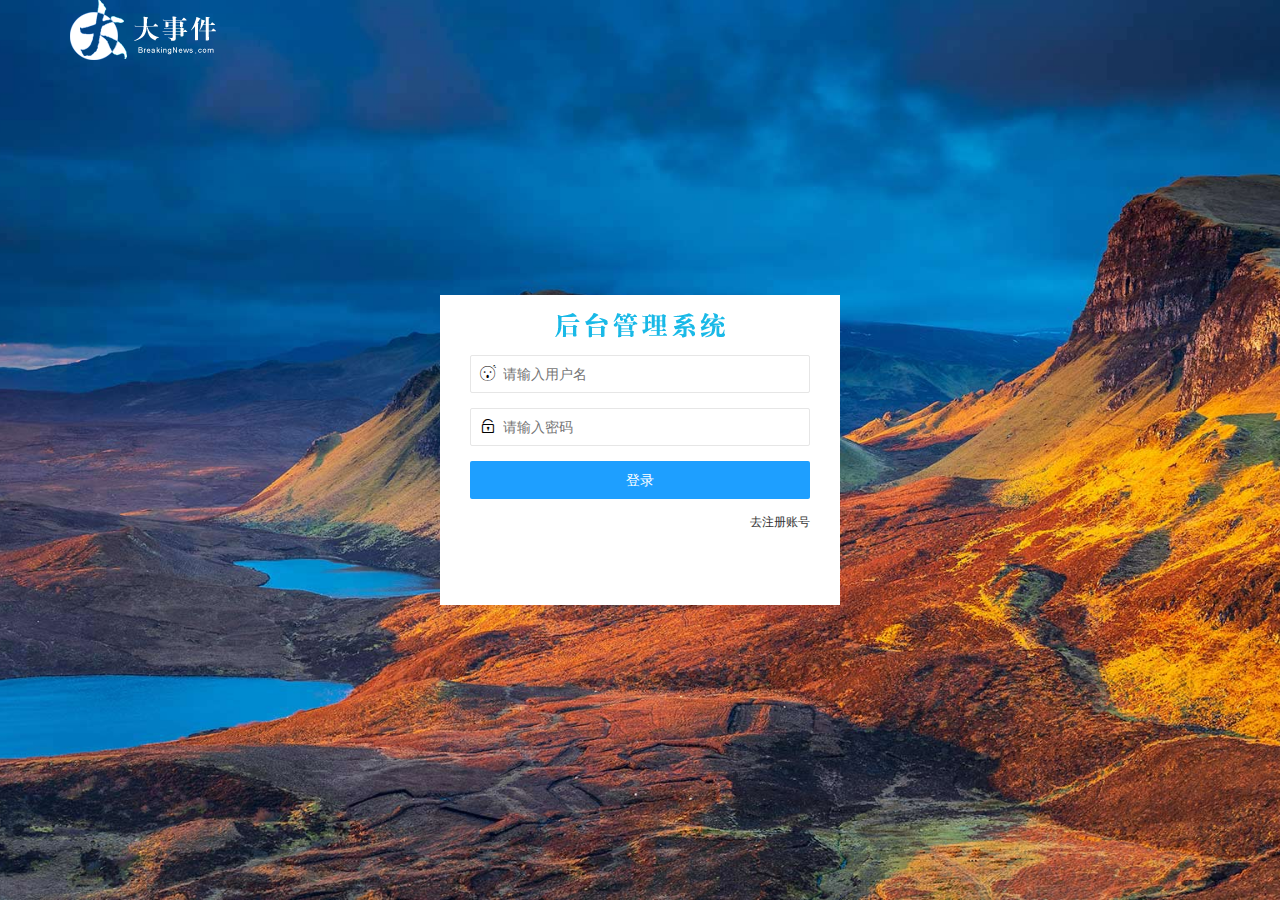
==== commit cf0fd423: "完成了登录页面" ====
--- a/login.html
+++ b/login.html
@@ -20,7 +20,73 @@
     <!-- 登录注册区域 -->
     <div class="loginAndRegBox">
         <div class="title-box"></div>
+        <!-- 登录的div -->
+        <div class="login-box">
+            <!-- 登录的表单 -->
+            <form class="layui-form" id="form_login">
+                <!-- 用户名 -->
+                <div class="layui-form-item">
+                    <i class="layui-icon layui-icon-face-surprised"></i>
+                    <input type="text" name="username" required lay-verify="required" placeholder="请输入用户名"
+                        autocomplete="off" class="layui-input" />
+                </div>
+                <!-- 密码 -->
+                <div class="layui-form-item">
+                    <i class="layui-icon layui-icon-password"></i>
+                    <input type="password" name="password" required lay-verify="required|pwd" placeholder="请输入密码"
+                        autocomplete="off" class="layui-input" />
+                </div>
+                <!-- 登录按钮 -->
+                <div class="layui-form-item">
+                    <!-- 注意：表单提交按钮和普通按钮的区别，就是 lay-submit 属性 -->
+                    <button class="layui-btn layui-btn-fluid layui-btn-normal" lay-submit>登录</button>
+                </div>
+                <div class="layui-form-item links">
+                    <a href="javascript:;" id="link_reg">去注册账号</a>
+                </div>
+            </form>
+        </div>
+        <!-- 注册的div -->
+        <div class="reg-box">
+            <!-- 注册的表单 -->
+            <form class="layui-form" id="form_reg">
+                <!-- 用户名 -->
+                <div class="layui-form-item">
+                    <i class="layui-icon layui-icon-face-surprised"></i>
+                    <input type="text" name="username" required lay-verify="required" placeholder="请输入用户名"
+                        autocomplete="off" class="layui-input" />
+                </div>
+                <!-- 密码 -->
+                <div class="layui-form-item">
+                    <i class="layui-icon layui-icon-password"></i>
+                    <input type="password" name="password" required lay-verify="required|pwd" placeholder="请输入密码"
+                        autocomplete="off" class="layui-input" />
+                </div>
+                <!-- 密码确认框 -->
+                <div class="layui-form-item">
+                    <i class="layui-icon layui-icon-password"></i>
+                    <input type="password" name="repassword" required lay-verify="required|pwd|repwd"
+                        placeholder="再次确认密码" autocomplete="off" class="layui-input" />
+                </div>
+                <!-- 注册按钮 -->
+                <div class="layui-form-item">
+                    <!-- 注意：表单提交按钮和普通按钮的区别，就是 lay-submit 属性 -->
+                    <button class="layui-btn layui-btn-fluid layui-btn-normal" lay-submit>注册</button>
+                </div>
+                <div class="layui-form-item links">
+                    <a href="javascript:;" id="link_login">去登录</a>
+                </div>
+            </form>
+        </div>
     </div>
+
+    <!-- 导入 layUI 的js文件 -->
+    <script src="./assets/lib/layui/layui.all.js"></script>
+    <!-- 导入 jQuery -->
+    <script src="./assets/lib/jquery.js"></script>
+    <script src="./assets/js/baseAPI.js"></script>
+    <!-- 导入自己的 JavaScript文件 -->
+    <script src="./assets/js/login.js"></script>
 </body>
 
 </html>--- a/assets/css/login.css
+++ b/assets/css/login.css
@@ -22,3 +22,32 @@
   height: 60px;
   background: url("../images/login_title.png") no-repeat center;
 }
+.reg-box {
+  display: none;
+}
+.layui-form {
+  padding: 0 30px;
+}
+
+.links {
+  display: flex;
+  justify-content: flex-end;
+  
+}
+
+.links a {
+  font-size: 12px;
+}
+.layui-form-item {
+  position: relative;
+}
+
+.layui-icon {
+  position: absolute;
+  left: 10px;
+  top: 10px;
+}
+
+.layui-input {
+  padding-left: 32px;
+}
